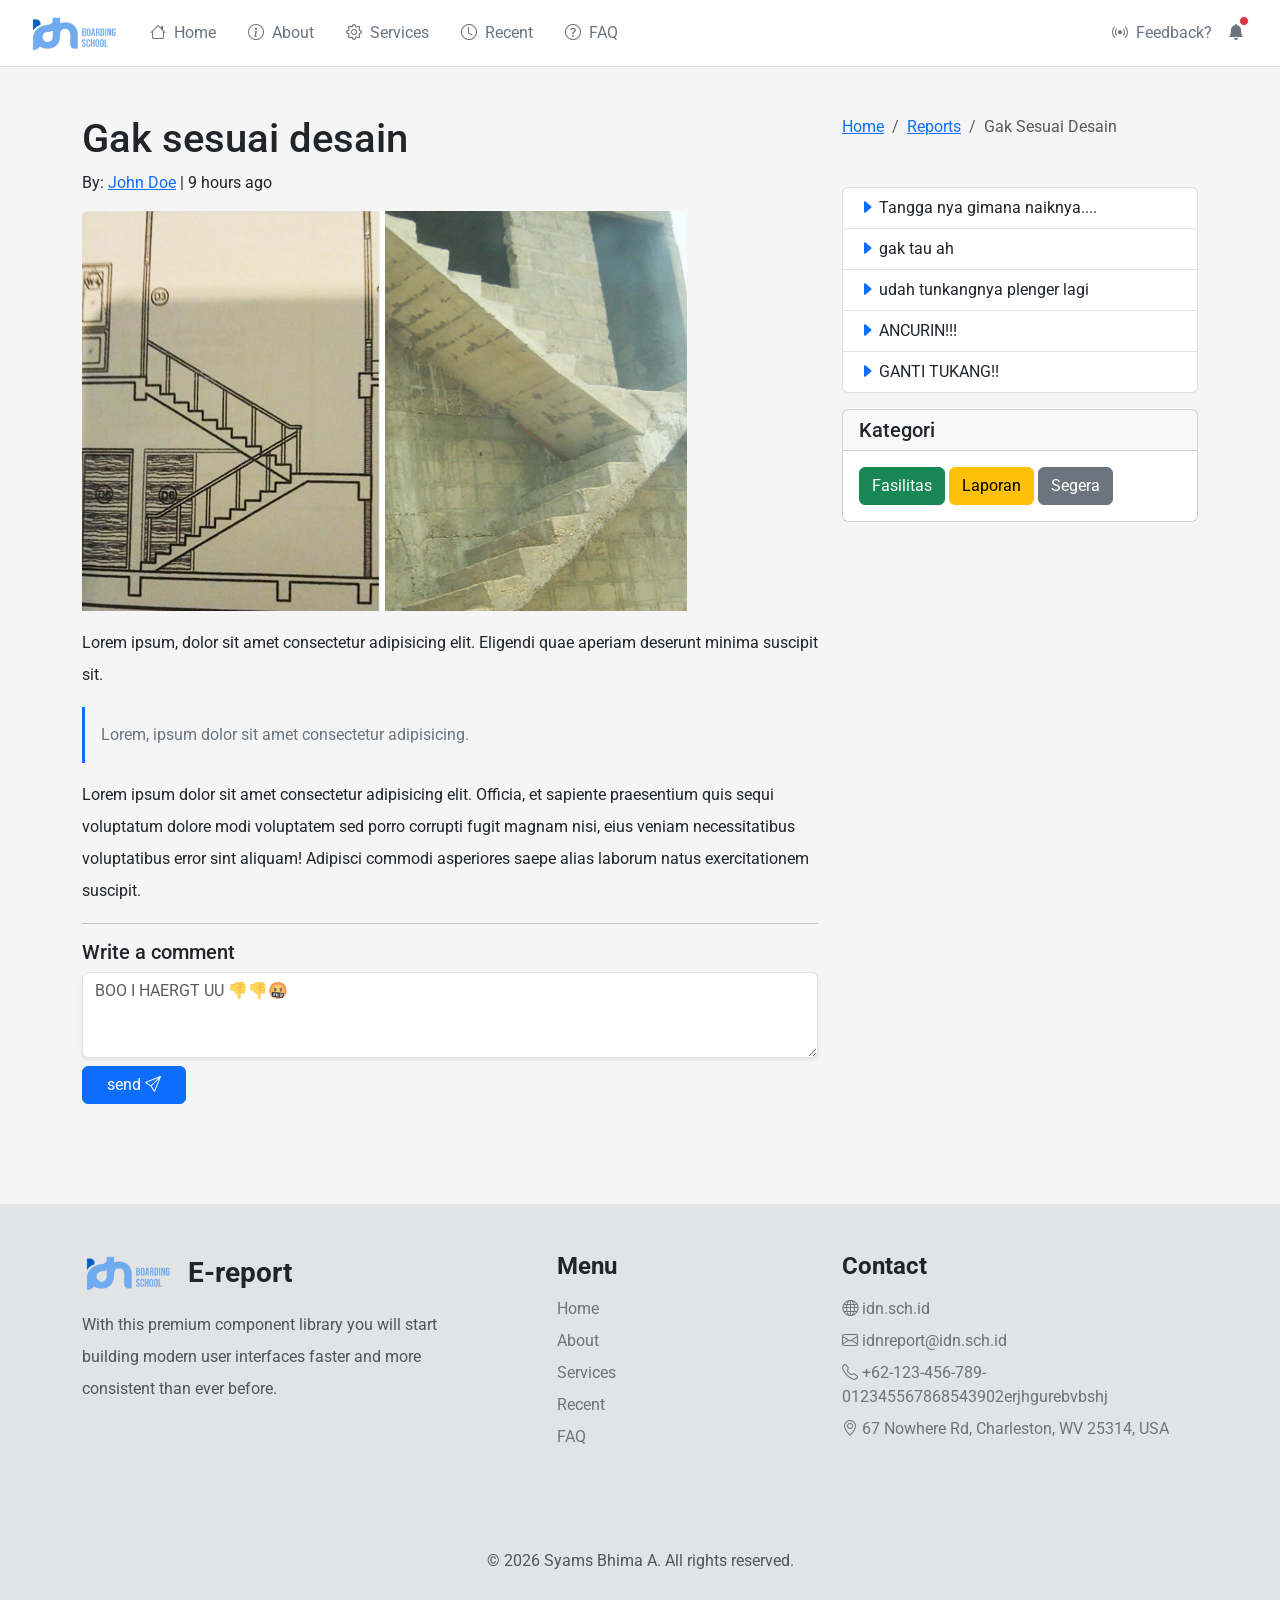
==== report-details.html @ 295e9850 "new pg but no response yet" ====
<!doctype html>
<html lang="en">
  <head>
    <meta charset="utf-8" />
    <meta name="viewport" content="width=device-width, initial-scale=1" />
    <title>Home | E-Report</title>
    <link
      href="https://cdn.jsdelivr.net/npm/bootstrap@5.3.8/dist/css/bootstrap.min.css"
      rel="stylesheet"
      integrity="sha384-sRIl4kxILFvY47J16cr9ZwB07vP4J8+LH7qKQnuqkuIAvNWLzeN8tE5YBujZqJLB"
      crossorigin="anonymous"
    />
    <link
      rel="stylesheet"
      href="https://cdnjs.cloudflare.com/ajax/libs/animate.css/4.1.1/animate.min.css"
    />
    <link href="https://unpkg.com/aos@2.3.1/dist/aos.css" rel="stylesheet" />
    <!-- Bootstrap Icons (Required for the icons to show) -->
    <link
      rel="stylesheet"
      href="https://cdn.jsdelivr.net/npm/bootstrap-icons@1.11.3/font/bootstrap-icons.min.css"
    />
    <link rel="stylesheet" href="assets/style.css" />
    <link rel="icon" type="image/x-icon" href="assets/img/idnfav.png" />
  </head>
  <body>
    <nav class="navbar navbar-expand-lg px-3 border-bottom bg-white">
      <div class="container-fluid">
        <!-- 1. Toggler for Mobile -->
        <button
          class="navbar-toggler"
          type="button"
          data-bs-toggle="collapse"
          data-bs-target="#navbarsExample"
          aria-controls="navbarsExample"
          aria-expanded="false"
          aria-label="Toggle navigation"
        >
          <span class="navbar-toggler-icon"></span>
        </button>

        <!-- 2. Logo / Brand -->
        <a class="navbar-brand me-4" href="index.html">
          <img
            src="./assets/img/idnlogo.png"
            class="img-dark h-rem-7"
            alt="..."
            width="90px"
          />
        </a>

        <!-- 3. Right Side Elements (Feedback, Notifications, Profile) - Stays on the right for mobile & desktop -->
        <div
          class="d-flex flex-row align-items-center justify-content-around gap-2 order-lg-last"
        >
          <div class="navbar-nav flex-row align-items-lg-center">
            <a
              href="#"
              class="nav-link nav-link-icon px-2 fw-normal text-sm text-secondary"
            >
              <i class="bi bi-broadcast me-1"></i>
              <span class="d-none d-sm-inline">Feedback?</span>
            </a>
            <a
              href="#"
              class="nav-link nav-link-icon px-2 position-relative text-secondary"
            >
              <i class="bi bi-bell-fill"></i>
              <span
                class="position-absolute top-2 start-75 translate-middle p-1 bg-danger border border-light rounded-circle"
              ></span>
            </a>
          </div>
        </div>

        <!-- 4. Collapsible Center Menu (Dashboard, Projects, Tasks, etc.) -->
        <div class="collapse navbar-collapse" id="navbarsExample">
          <div class="navbar-nav flex-row flex-wrap gap-lg-3 gap-2">
            <a
              class="nav-item nav-link text-secondary"
              href="index.html"
              aria-current="page"
            >
              <i class="bi bi-house"></i>
              <span class="ms-1">Home</span>
            </a>
            <a class="nav-item nav-link text-secondary" href="index.html#about">
              <i class="bi bi-info-circle"></i>
              <span class="ms-1">About</span>
            </a>
            <a
              class="nav-item nav-link text-secondary"
              href="index.html#features"
            >
              <i class="bi bi-gear"></i>
              <span class="ms-1">Services</span>
            </a>
            <a
              class="nav-item nav-link text-secondary"
              href="index.html#recent"
            >
              <i class="bi bi-clock"></i>
              <span class="ms-1">Recent</span>
            </a>
            <a class="nav-item nav-link text-secondary" href="index.html#faq">
              <i class="bi bi-question-circle"></i>
              <span class="ms-1">FAQ</span>
            </a>
          </div>
        </div>
      </div>
    </nav>

    <main class="container">
      <div class="row my-5 gap-5 gap-lg-0">
        <div class="d-lg-none d-md-block">
          <nav aria-label="breadcrumb">
            <ol class="breadcrumb">
              <li class="breadcrumb-item"><a href="index.html">Home</a></li>
              <li class="breadcrumb-item">
                <a href="reports.html">Reports</a>
              </li>
              <li class="breadcrumb-item active" aria-current="page">
                Gak Sesuai Desain
              </li>
            </ol>
          </nav>

          <ul class="list-group mt-5">
            <li class="list-group-item">
              <i class="bi bi-caret-right-fill text-primary"></i> Tangga nya
              gimana naiknya....
            </li>
            <li class="list-group-item">
              <i class="bi bi-caret-right-fill text-primary"></i> gak tau ah
            </li>
            <li class="list-group-item">
              <i class="bi bi-caret-right-fill text-primary"></i> udah
              tunkangnya plenger lagi
            </li>
            <li class="list-group-item">
              <i class="bi bi-caret-right-fill text-primary"></i> ANCURIN!!!
            </li>
            <li class="list-group-item">
              <i class="bi bi-caret-right-fill text-primary"></i> GANTI TUKANG!!
            </li>
          </ul>

          <div class="card mt-3">
            <h5 class="card-header">Kategori</h5>
            <div class="card-body">
              <a href="#" class="btn btn-success">Fasilitas</a>
              <a href="#" class="btn btn-warning">Laporan</a>
              <a href="#" class="btn btn-secondary">Segera</a>
            </div>
          </div>
        </div>

        <div class="col-lg-8">
          <h1>Gak sesuai desain</h1>
          <p>By: <a href="#">John Doe</a> | 9 hours ago</p>

          <div style="height: 400px; overflow: hidden">
            <img
              class="rounded"
              src="./assets/img/complain3.png"
              alt="Complaint report"
            />
          </div>

          <p class="lh-lg mt-3">
            Lorem ipsum, dolor sit amet consectetur adipisicing elit. Eligendi
            quae aperiam deserunt minima suscipit sit.
          </p>
          <blockquote
            class="border-start border-3 border-primary p-3 my-3 text-secondary"
          >
            Lorem, ipsum dolor sit amet consectetur adipisicing.
          </blockquote>
          <p class="lh-lg">
            Lorem ipsum dolor sit amet consectetur adipisicing elit. Officia, et
            sapiente praesentium quis sequi voluptatum dolore modi voluptatem
            sed porro corrupti fugit magnam nisi, eius veniam necessitatibus
            voluptatibus error sint aliquam! Adipisci commodi asperiores saepe
            alias laborum natus exercitationem suscipit.
          </p>

          <hr />

          <h5>Write a comment</h5>
          <form action="">
            <div>
              <textarea
                name=""
                id=""
                class="form-control rounded shadow-sm mb-2"
                rows="3"
                placeholder="BOO I HAERGT UU 👎👎🤬"
              ></textarea>
              <button class="btn btn-primary px-4" type="submit">
                send <i class="bi bi-send"></i>
              </button>
            </div>
          </form>
        </div>

        <div class="col-lg-4 d-none d-lg-block">
          <nav aria-label="breadcrumb">
            <ol class="breadcrumb">
              <li class="breadcrumb-item"><a href="index.html">Home</a></li>
              <li class="breadcrumb-item">
                <a href="reports.html">Reports</a>
              </li>
              <li class="breadcrumb-item active" aria-current="page">
                Gak Sesuai Desain
              </li>
            </ol>
          </nav>

          <ul class="list-group mt-5">
            <li class="list-group-item">
              <i class="bi bi-caret-right-fill text-primary"></i> Tangga nya
              gimana naiknya....
            </li>
            <li class="list-group-item">
              <i class="bi bi-caret-right-fill text-primary"></i> gak tau ah
            </li>
            <li class="list-group-item">
              <i class="bi bi-caret-right-fill text-primary"></i> udah
              tunkangnya plenger lagi
            </li>
            <li class="list-group-item">
              <i class="bi bi-caret-right-fill text-primary"></i> ANCURIN!!!
            </li>
            <li class="list-group-item">
              <i class="bi bi-caret-right-fill text-primary"></i> GANTI TUKANG!!
            </li>
          </ul>

          <div class="card mt-3">
            <h5 class="card-header">Kategori</h5>
            <div class="card-body">
              <a href="#" class="btn btn-success">Fasilitas</a>
              <a href="#" class="btn btn-warning">Laporan</a>
              <a href="#" class="btn btn-secondary">Segera</a>
            </div>
          </div>
        </div>
      </div>
    </main>

    <footer class="bg-secondary-subtle py-5">
      <div class="container">
        <div class="row justify-content-between row-gap-4 row-gap-sm-0">
          <div class="col-sm-2 col-md-4">
            <div class="d-flex align-items-center">
              <img
                src="./assets/img/idnlogo.png"
                class="img-dark h-rem-7 me-3"
                alt="..."
                width="90"
              />
              <h3 class="mb-0 fw-bold">E-report</h3>
            </div>
            <p class="opacity-75 mt-3 lh-lg mb-0">
              With this premium component library you will start building modern
              user interfaces faster and more consistent than ever before.
            </p>
          </div>
          <div class="col-sm-2 col-md-2 d-flex flex-column gap-2">
            <h4 class="fw-bold">Menu</h4>
            <a href="index.html#" class="text-decoration-none footer-link"
              >Home</a
            >
            <a href="index.html#about" class="text-decoration-none footer-link"
              >About</a
            >
            <a
              href="index.html#features"
              class="text-decoration-none footer-link"
              >Services</a
            >
            <a href="index.html#recent" class="text-decoration-none footer-link"
              >Recent</a
            >
            <a href="index.html#faq" class="text-decoration-none footer-link"
              >FAQ</a
            >
          </div>
          <div class="col-sm-2 col-md-4 d-flex flex-column gap-2">
            <h4 class="fw-bold">Contact</h4>

            <a
              href="https://idn.sch.id"
              class="text-decoration-none footer-link"
              target="_blank"
              ><b class="bi bi-globe"> </b>idn.sch.id</a
            >
            <a
              target="_blank"
              href="mailto:idnreport@idn.sch.id"
              class="text-decoration-none footer-link"
              ><b class="bi bi-envelope"> </b>idnreport@idn.sch.id</a
            >

            <a
              href="https://wa.me/no"
              class="text-decoration-none footer-link"
              target="_blank"
              ><b class="bi bi-telephone"> </b
              >+62-123-456-789-012345567868543902erjhgurebvbshj</a
            >
            <a
              href="https://maps.app.goo.gl/AaXdRiLFjvCo9adEA"
              class="text-decoration-none footer-link"
              target="_blank"
              ><b class="bi bi-geo-alt"> </b>67 Nowhere Rd, Charleston, WV
              25314, USA</a
            >
          </div>
        </div>
        <p class="text-center text-muted mb-0" style="margin-top: 100px">
          &copy; 2026 Syams Bhima A. All rights reserved.
        </p>
      </div>
    </footer>
    <script
      src="https://cdn.jsdelivr.net/npm/bootstrap@5.3.8/dist/js/bootstrap.bundle.min.js"
      integrity="sha384-FKyoEForCGlyvwx9Hj09JcYn3nv7wiPVlz7YYwJrWVcXK/BmnVDxM+D2scQbITxI"
      crossorigin="anonymous"
    ></script>
    <script src="https://unpkg.com/aos@2.3.1/dist/aos.js"></script>
    <script>
      AOS.init();
    </script>
  </body>
</html>
---- assets/style.css ----
@import url('https://fonts.googleapis.com/css2?family=Roboto:ital,wght@0,100..900;1,100..900&display=swap');

@media screen and (max-width: 768px) {
    .hero {
        width: 100%;
        height: auto;
        padding-top: 10px;
        padding-bottom: 10px;
    }
}

@media screen and (max-width: 1199.98px) {
    .navbar {
        overflow-x: clip;
    }

    .navbar .navbar-toggler {
        display: block;
    }

    .navbar > .container-fluid {
        flex-wrap: wrap;
    }

    .navbar .navbar-brand {
        margin-right: auto !important;
        min-width: 0;
    }

    .navbar .navbar-brand img {
        max-width: 90px;
        height: auto;
    }

    .navbar .navbar-collapse {
        flex-basis: 100%;
        flex-grow: 1;
    }

    .navbar .navbar-collapse:not(.show) {
        display: none !important;
    }

    .navbar .navbar-collapse.show {
        display: block !important;
    }

    .navbar .navbar-collapse .navbar-nav {
        flex-direction: column;
        align-items: flex-start;
        width: 100%;
    }
}

@media screen and (max-width: 375px) {
    .navbar .nav-link-icon:first-child {
        font-size: 0;
    }

    .navbar .nav-link-icon:first-child .bi {
        font-size: 1rem;
        margin-right: 0 !important;
    }
}

body {
    font-family: 'Roboto', sans-serif;
    margin: 0;
    padding: 0;
    background-color: #f5f5f5;
    max-width: 100%;
    overflow-x: hidden;
}

.hero {
    width: 50px;
    height: 50px;
    padding-top: 20px;
    padding-bottom: 20px;
}

footer {
    margin-top: 100px;
    padding-bottom: 20px;
}

.footer-link {
  color: #6c757d;
  text-decoration: underline;
  text-decoration-color: transparent;
  transition: color 0.3s ease-in-out;
}

.footer-link:hover {
  color: #343434; 
}
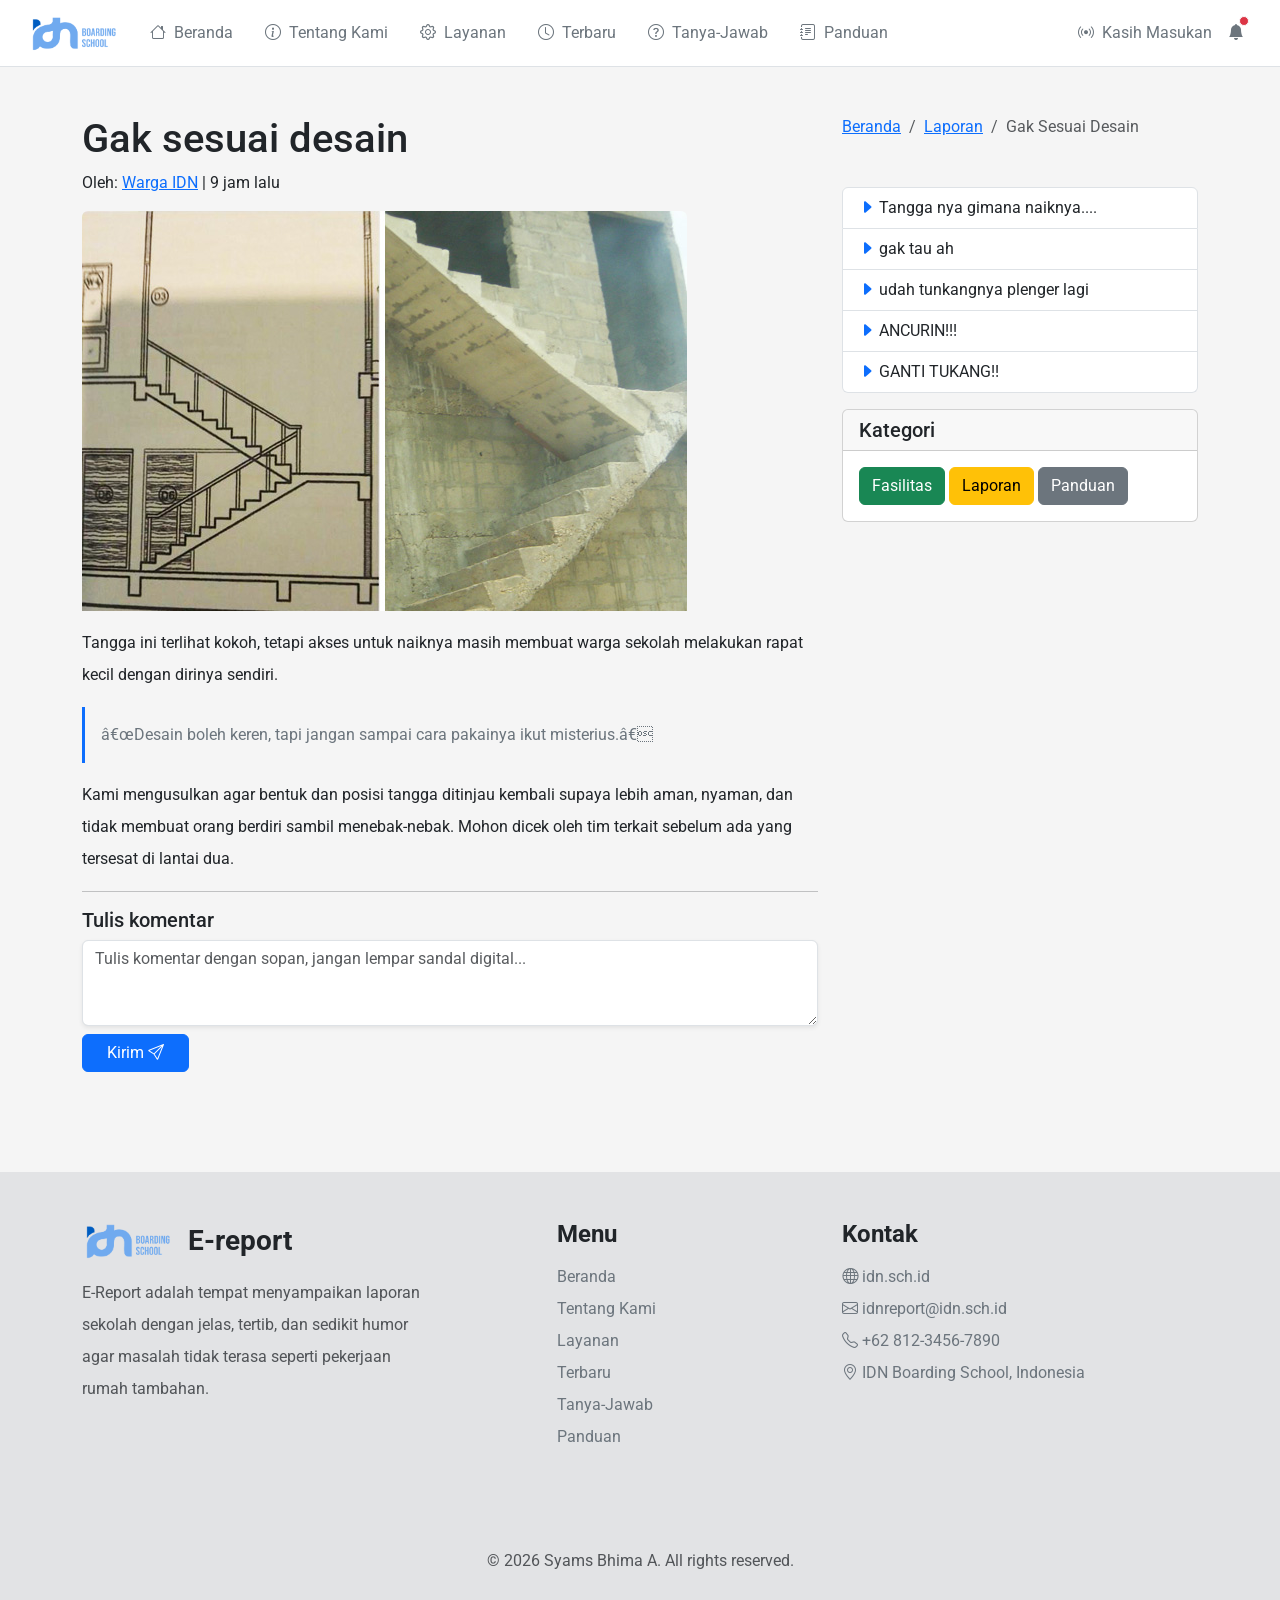
==== commit d3e42637: "add guide" ====
--- a/report-details.html
+++ b/report-details.html
@@ -1,9 +1,9 @@
-<!doctype html>
-<html lang="en">
+﻿<!doctype html>
+<html lang="id">
   <head>
     <meta charset="utf-8" />
     <meta name="viewport" content="width=device-width, initial-scale=1" />
-    <title>Home | E-Report</title>
+    <title>Detail Laporan | E-Report IDN</title>
     <link
       href="https://cdn.jsdelivr.net/npm/bootstrap@5.3.8/dist/css/bootstrap.min.css"
       rel="stylesheet"
@@ -34,7 +34,7 @@
           data-bs-target="#navbarsExample"
           aria-controls="navbarsExample"
           aria-expanded="false"
-          aria-label="Toggle navigation"
+          aria-label="Buka atau tutup navigasi"
         >
           <span class="navbar-toggler-icon"></span>
         </button>
@@ -44,7 +44,7 @@
           <img
             src="./assets/img/idnlogo.png"
             class="img-dark h-rem-7"
-            alt="..."
+            alt="Logo E-Report IDN"
             width="90px"
           />
         </a>
@@ -55,14 +55,14 @@
         >
           <div class="navbar-nav flex-row align-items-lg-center">
             <a
-              href="#"
+              href="guide.html"
               class="nav-link nav-link-icon px-2 fw-normal text-sm text-secondary"
             >
               <i class="bi bi-broadcast me-1"></i>
-              <span class="d-none d-sm-inline">Feedback?</span>
-            </a>
-            <a
-              href="#"
+              <span class="d-none d-sm-inline">Kasih Masukan</span>
+            </a>
+            <a
+              href="guide.html"
               class="nav-link nav-link-icon px-2 position-relative text-secondary"
             >
               <i class="bi bi-bell-fill"></i>
@@ -82,29 +82,33 @@
               aria-current="page"
             >
               <i class="bi bi-house"></i>
-              <span class="ms-1">Home</span>
+              <span class="ms-1">Beranda</span>
             </a>
             <a class="nav-item nav-link text-secondary" href="index.html#about">
               <i class="bi bi-info-circle"></i>
-              <span class="ms-1">About</span>
+              <span class="ms-1">Tentang Kami</span>
             </a>
             <a
               class="nav-item nav-link text-secondary"
               href="index.html#features"
             >
               <i class="bi bi-gear"></i>
-              <span class="ms-1">Services</span>
+              <span class="ms-1">Layanan</span>
             </a>
             <a
               class="nav-item nav-link text-secondary"
               href="index.html#recent"
             >
               <i class="bi bi-clock"></i>
-              <span class="ms-1">Recent</span>
+              <span class="ms-1">Terbaru</span>
             </a>
             <a class="nav-item nav-link text-secondary" href="index.html#faq">
               <i class="bi bi-question-circle"></i>
-              <span class="ms-1">FAQ</span>
+              <span class="ms-1">Tanya-Jawab</span>
+            </a>
+            <a class="nav-item nav-link text-secondary" href="guide.html">
+              <i class="bi bi-journal-text"></i>
+              <span class="ms-1">Panduan</span>
             </a>
           </div>
         </div>
@@ -116,9 +120,9 @@
         <div class="d-lg-none d-md-block">
           <nav aria-label="breadcrumb">
             <ol class="breadcrumb">
-              <li class="breadcrumb-item"><a href="index.html">Home</a></li>
+              <li class="breadcrumb-item"><a href="index.html">Beranda</a></li>
               <li class="breadcrumb-item">
-                <a href="reports.html">Reports</a>
+                <a href="reports.html">Laporan</a>
               </li>
               <li class="breadcrumb-item active" aria-current="page">
                 Gak Sesuai Desain
@@ -149,45 +153,45 @@
           <div class="card mt-3">
             <h5 class="card-header">Kategori</h5>
             <div class="card-body">
-              <a href="#" class="btn btn-success">Fasilitas</a>
-              <a href="#" class="btn btn-warning">Laporan</a>
-              <a href="#" class="btn btn-secondary">Segera</a>
+              <a href="reports.html" class="btn btn-success">Fasilitas</a>
+              <a href="reports.html" class="btn btn-warning">Laporan</a>
+              <a href="guide.html" class="btn btn-secondary">Panduan</a>
             </div>
           </div>
         </div>
 
         <div class="col-lg-8">
           <h1>Gak sesuai desain</h1>
-          <p>By: <a href="#">John Doe</a> | 9 hours ago</p>
+          <p>Oleh: <a href="reports.html">Warga IDN</a> | 9 jam lalu</p>
 
           <div style="height: 400px; overflow: hidden">
             <img
               class="rounded"
               src="./assets/img/complain3.png"
-              alt="Complaint report"
+              alt="Ilustrasi laporan fasilitas"
             />
           </div>
 
           <p class="lh-lg mt-3">
-            Lorem ipsum, dolor sit amet consectetur adipisicing elit. Eligendi
-            quae aperiam deserunt minima suscipit sit.
+            Tangga ini terlihat kokoh, tetapi akses untuk naiknya masih membuat
+            warga sekolah melakukan rapat kecil dengan dirinya sendiri.
           </p>
           <blockquote
             class="border-start border-3 border-primary p-3 my-3 text-secondary"
           >
-            Lorem, ipsum dolor sit amet consectetur adipisicing.
+            â€œDesain boleh keren, tapi jangan sampai cara pakainya ikut
+            misterius.â€
           </blockquote>
           <p class="lh-lg">
-            Lorem ipsum dolor sit amet consectetur adipisicing elit. Officia, et
-            sapiente praesentium quis sequi voluptatum dolore modi voluptatem
-            sed porro corrupti fugit magnam nisi, eius veniam necessitatibus
-            voluptatibus error sint aliquam! Adipisci commodi asperiores saepe
-            alias laborum natus exercitationem suscipit.
+            Kami mengusulkan agar bentuk dan posisi tangga ditinjau kembali
+            supaya lebih aman, nyaman, dan tidak membuat orang berdiri sambil
+            menebak-nebak. Mohon dicek oleh tim terkait sebelum ada yang
+            tersesat di lantai dua.
           </p>
 
           <hr />
 
-          <h5>Write a comment</h5>
+          <h5>Tulis komentar</h5>
           <form action="">
             <div>
               <textarea
@@ -195,10 +199,10 @@
                 id=""
                 class="form-control rounded shadow-sm mb-2"
                 rows="3"
-                placeholder="BOO I HAERGT UU 👎👎🤬"
+                placeholder="Tulis komentar dengan sopan, jangan lempar sandal digital..."
               ></textarea>
               <button class="btn btn-primary px-4" type="submit">
-                send <i class="bi bi-send"></i>
+                Kirim <i class="bi bi-send"></i>
               </button>
             </div>
           </form>
@@ -207,9 +211,9 @@
         <div class="col-lg-4 d-none d-lg-block">
           <nav aria-label="breadcrumb">
             <ol class="breadcrumb">
-              <li class="breadcrumb-item"><a href="index.html">Home</a></li>
+              <li class="breadcrumb-item"><a href="index.html">Beranda</a></li>
               <li class="breadcrumb-item">
-                <a href="reports.html">Reports</a>
+                <a href="reports.html">Laporan</a>
               </li>
               <li class="breadcrumb-item active" aria-current="page">
                 Gak Sesuai Desain
@@ -240,9 +244,9 @@
           <div class="card mt-3">
             <h5 class="card-header">Kategori</h5>
             <div class="card-body">
-              <a href="#" class="btn btn-success">Fasilitas</a>
-              <a href="#" class="btn btn-warning">Laporan</a>
-              <a href="#" class="btn btn-secondary">Segera</a>
+              <a href="reports.html" class="btn btn-success">Fasilitas</a>
+              <a href="reports.html" class="btn btn-warning">Laporan</a>
+              <a href="guide.html" class="btn btn-secondary">Panduan</a>
             </div>
           </div>
         </div>
@@ -257,38 +261,42 @@
               <img
                 src="./assets/img/idnlogo.png"
                 class="img-dark h-rem-7 me-3"
-                alt="..."
+                alt="Logo E-Report IDN"
                 width="90"
               />
               <h3 class="mb-0 fw-bold">E-report</h3>
             </div>
             <p class="opacity-75 mt-3 lh-lg mb-0">
-              With this premium component library you will start building modern
-              user interfaces faster and more consistent than ever before.
+              E-Report adalah tempat menyampaikan laporan sekolah dengan jelas,
+              tertib, dan sedikit humor agar masalah tidak terasa seperti
+              pekerjaan rumah tambahan.
             </p>
           </div>
           <div class="col-sm-2 col-md-2 d-flex flex-column gap-2">
             <h4 class="fw-bold">Menu</h4>
             <a href="index.html#" class="text-decoration-none footer-link"
-              >Home</a
+              >Beranda</a
             >
             <a href="index.html#about" class="text-decoration-none footer-link"
-              >About</a
+              >Tentang Kami</a
             >
             <a
               href="index.html#features"
               class="text-decoration-none footer-link"
-              >Services</a
+              >Layanan</a
             >
             <a href="index.html#recent" class="text-decoration-none footer-link"
-              >Recent</a
+              >Terbaru</a
             >
             <a href="index.html#faq" class="text-decoration-none footer-link"
-              >FAQ</a
+              >Tanya-Jawab</a
+            >
+            <a href="guide.html" class="text-decoration-none footer-link"
+              >Panduan</a
             >
           </div>
           <div class="col-sm-2 col-md-4 d-flex flex-column gap-2">
-            <h4 class="fw-bold">Contact</h4>
+            <h4 class="fw-bold">Kontak</h4>
 
             <a
               href="https://idn.sch.id"
@@ -307,15 +315,13 @@
               href="https://wa.me/no"
               class="text-decoration-none footer-link"
               target="_blank"
-              ><b class="bi bi-telephone"> </b
-              >+62-123-456-789-012345567868543902erjhgurebvbshj</a
+              ><b class="bi bi-telephone"> </b>+62 812-3456-7890</a
             >
             <a
               href="https://maps.app.goo.gl/AaXdRiLFjvCo9adEA"
               class="text-decoration-none footer-link"
               target="_blank"
-              ><b class="bi bi-geo-alt"> </b>67 Nowhere Rd, Charleston, WV
-              25314, USA</a
+              ><b class="bi bi-geo-alt"> </b>IDN Boarding School, Indonesia</a
             >
           </div>
         </div>
